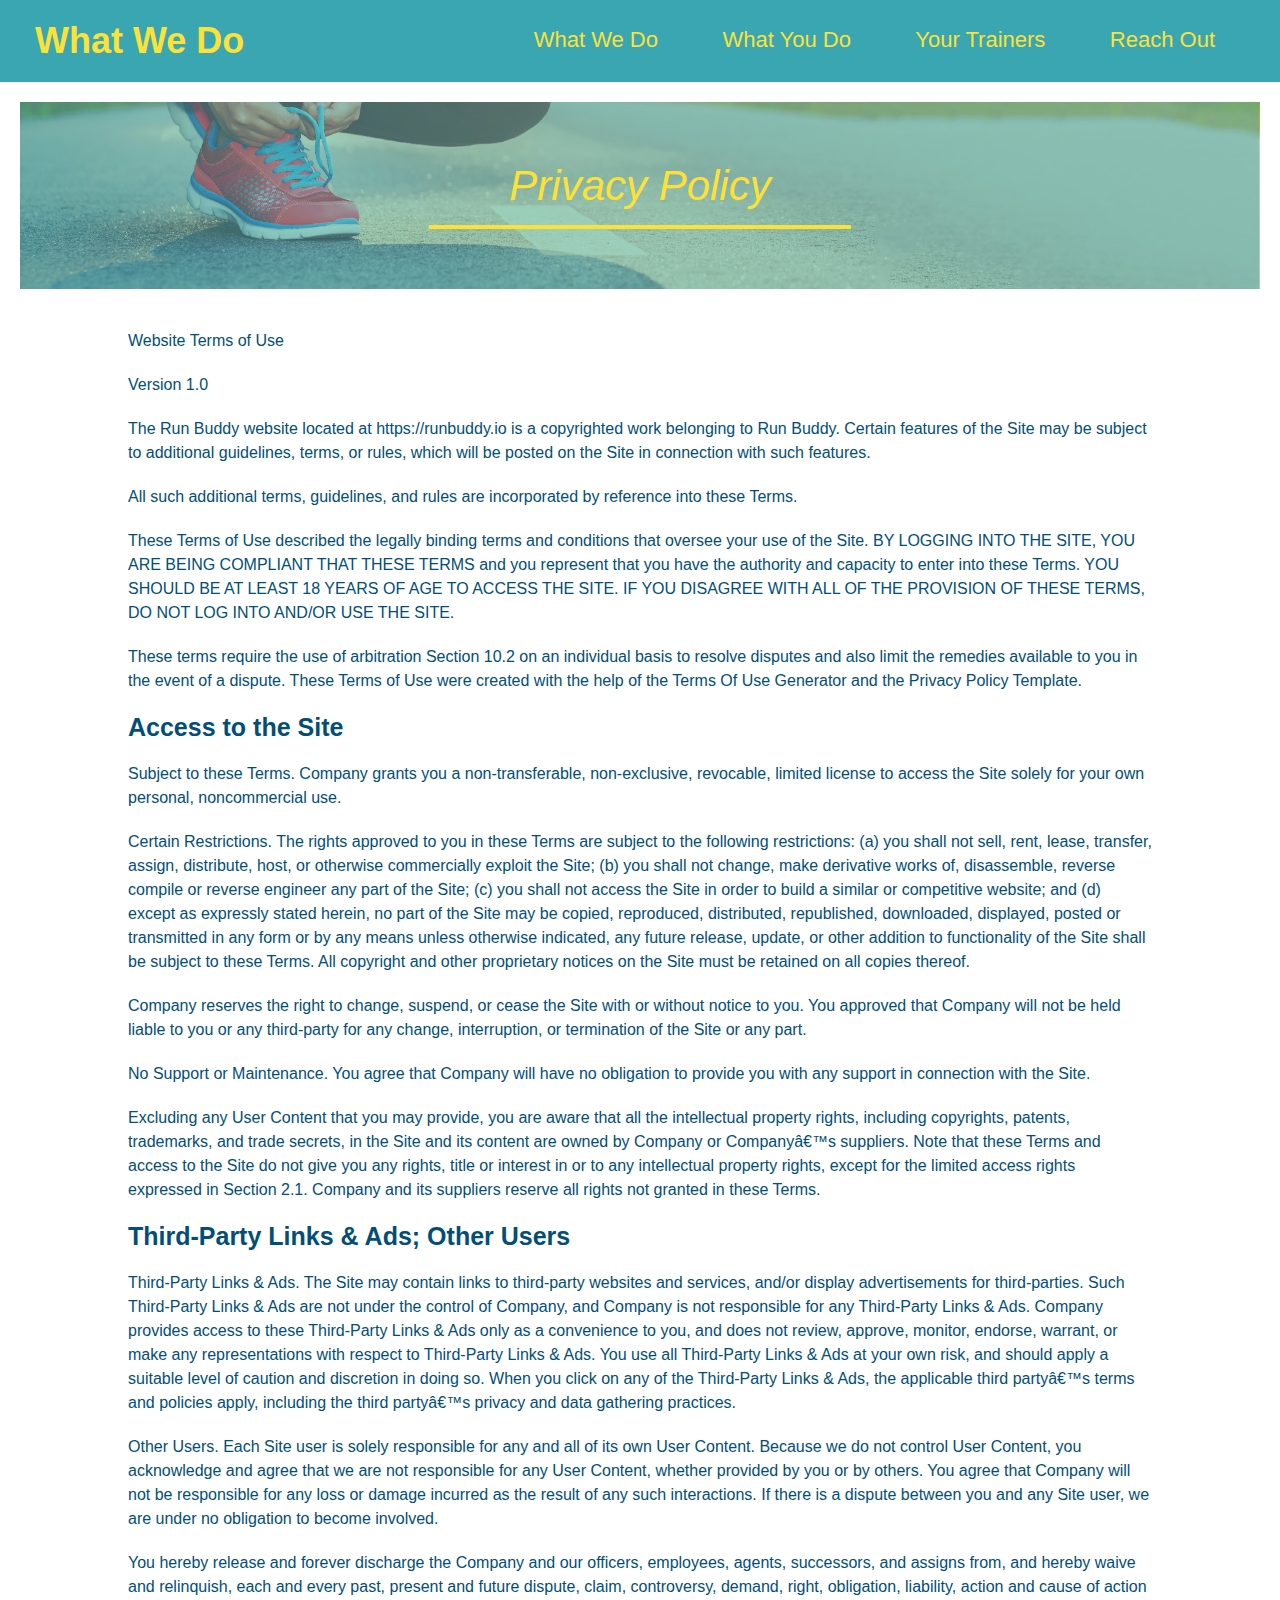
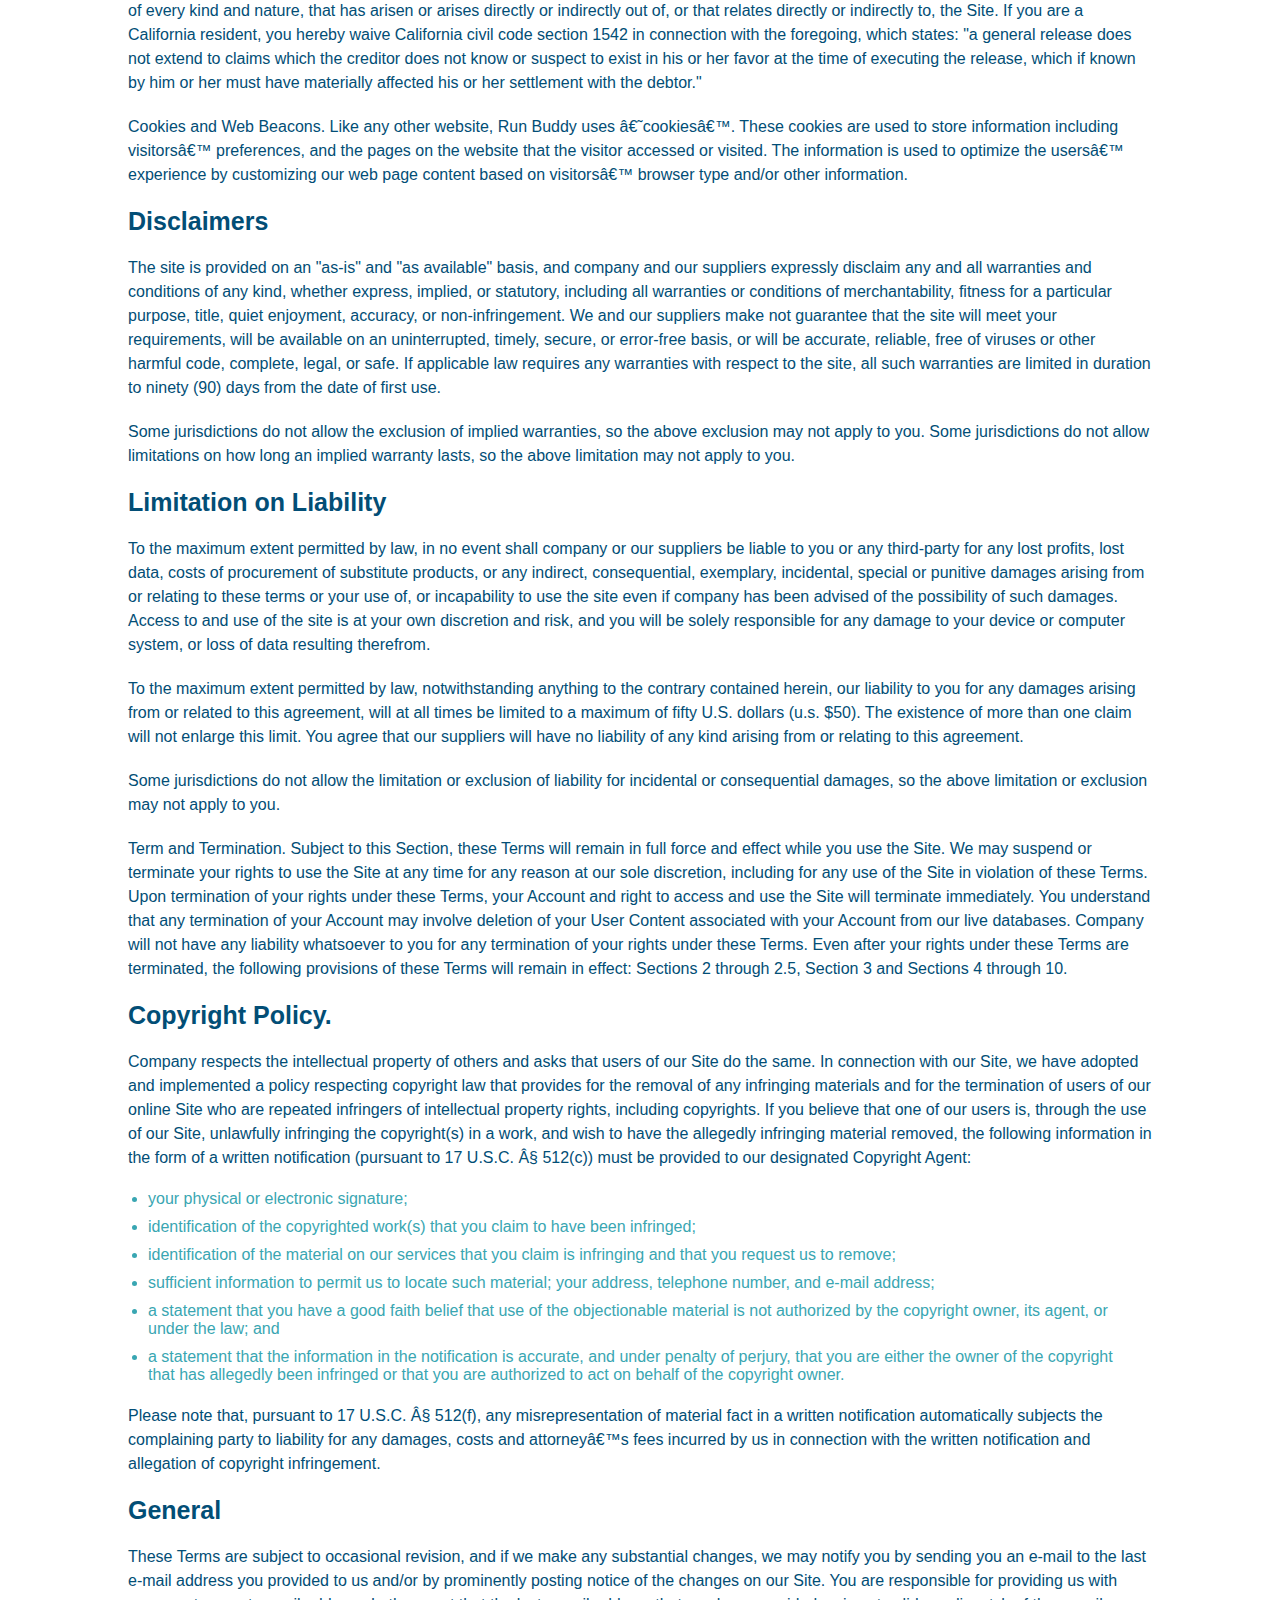
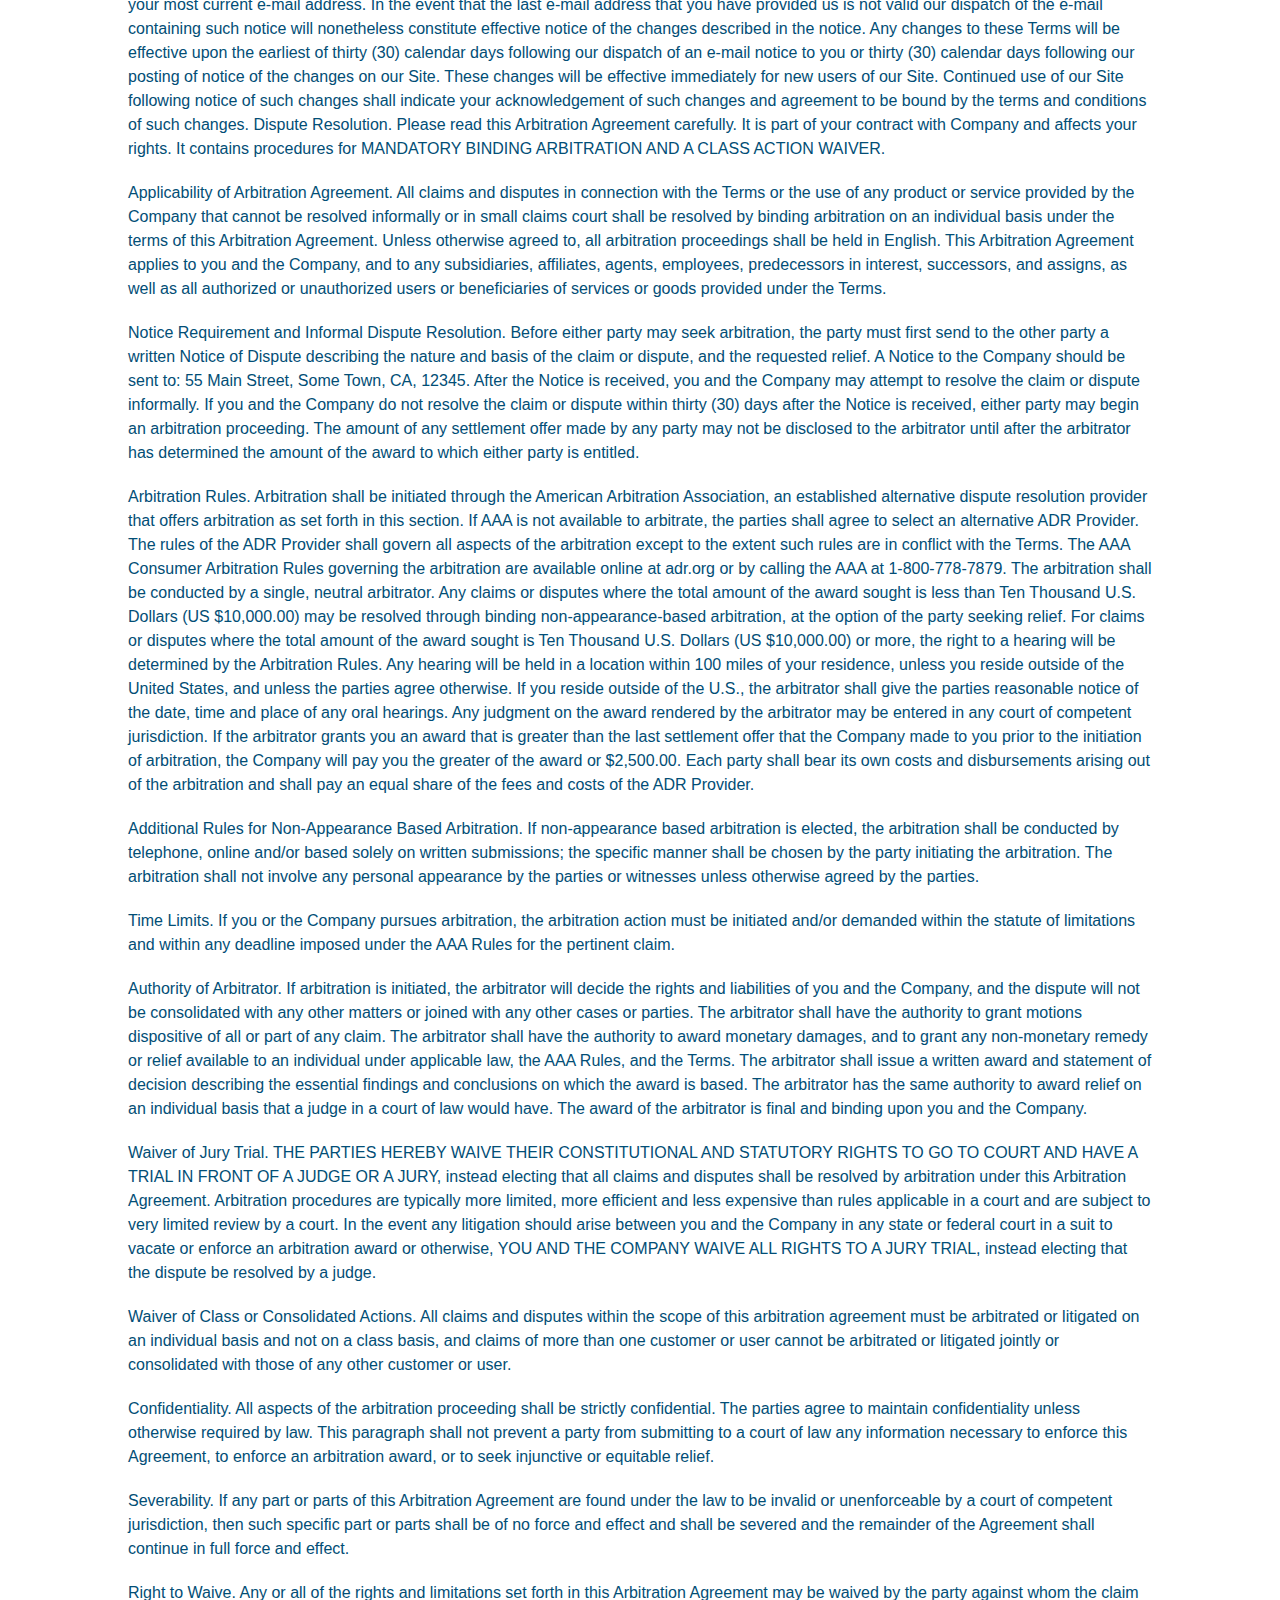
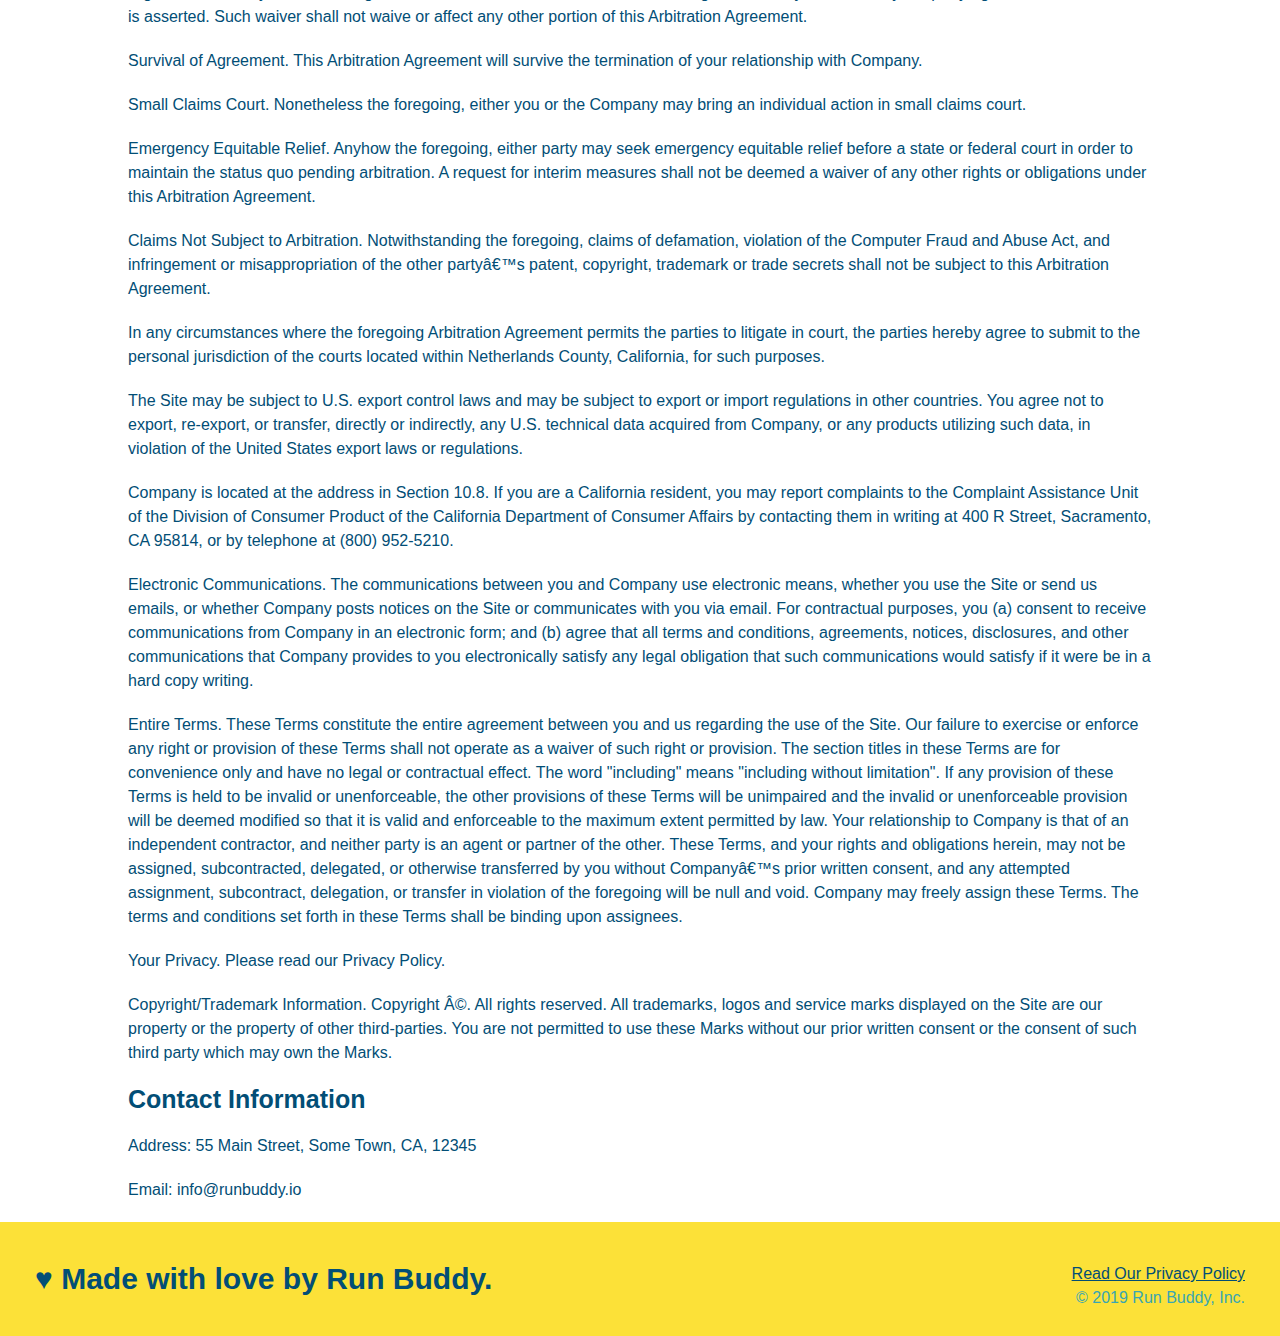
==== privacy-policy.html @ cafc3bd5 "privacy policy" ====
<!DOCTYPE html>
<html lang="en">
    <head>
      <link rel="stylesheet" href="./assets/css/style.css"/>
      <link rel="stylesheet" href="./assets/css/secondary-style.css"/>
        <meta charset="UTF-8" />
        <title>Privacy Policy - Run Buddy</title>
    </head>
    <body>
        <header>
            <h1>
                <a href="./index.html#what-we-do">What We Do</a>
            </h1>
            <nav>
                <!-- Unordered list element -->
                <ul>
                    <!-- List item element -->
                    <li>
                        <!-- Anchor element -->
                        <a href="./index.html#what-we-do">What We Do</a>
                    </li>

                    <li>
                        <a href="./index.html#what-you-do">What You Do</a>
                    </li>

                    <li>
                        <a href="./index.html#your-trainers">Your Trainers</a>
                    </li>

                    <li>
                        <a href="./index.html#reach-out">Reach Out</a>
                    </li>
                </ul>
            </nav>
        </header>

        <section class="hero">
            <h2 class="page-title">
                Privacy Policy
            </h2>
        </section>

        <article class="secondary-content">
            <p>
                Website Terms of Use
              </p>
        
              <p>
                Version 1.0
              </p>
        
              <p>
                The Run Buddy website located at https://runbuddy.io is a copyrighted work belonging to Run Buddy. Certain
                features of the Site may be subject to additional guidelines, terms, or rules, which will be posted on the Site
                in connection with such features.
              </p>
        
              <p>
                All such additional terms, guidelines, and rules are incorporated by reference into these Terms.
              </p>
        
              <p>
                These Terms of Use described the legally binding terms and conditions that oversee your use of the Site. BY
                LOGGING INTO THE SITE, YOU ARE BEING COMPLIANT THAT THESE TERMS and you represent that you have the authority
                and capacity to enter into these Terms. YOU SHOULD BE AT LEAST 18 YEARS OF AGE TO ACCESS THE SITE. IF YOU
                DISAGREE WITH ALL OF THE PROVISION OF THESE TERMS, DO NOT LOG INTO AND/OR USE THE SITE.
              </p>
        
              <p>
                These terms require the use of arbitration Section 10.2 on an individual basis to resolve disputes and also
                limit the remedies available to you in the event of a dispute. These Terms of Use were created with the help of
                the Terms Of Use Generator and the Privacy Policy Template.
              </p>
        
              <h3>
                Access to the Site
              </h3>
        
              <p>
                Subject to these Terms. Company grants you a non-transferable, non-exclusive, revocable, limited license to
                access the Site solely for your own personal, noncommercial use.
              </p>
        
              <p>
                Certain Restrictions. The rights approved to you in these Terms are subject to the following restrictions: (a)
                you shall not sell, rent, lease, transfer, assign, distribute, host, or otherwise commercially exploit the Site;
                (b) you shall not change, make derivative works of, disassemble, reverse compile or reverse engineer any part of
                the Site; (c) you shall not access the Site in order to build a similar or competitive website; and (d) except
                as expressly stated herein, no part of the Site may be copied, reproduced, distributed, republished, downloaded,
                displayed, posted or transmitted in any form or by any means unless otherwise indicated, any future release,
                update, or other addition to functionality of the Site shall be subject to these Terms. All copyright and other
                proprietary notices on the Site must be retained on all copies thereof.
              </p>
        
              <p>
                Company reserves the right to change, suspend, or cease the Site with or without notice to you. You approved
                that Company will not be held liable to you or any third-party for any change, interruption, or termination of
                the Site or any part.
              </p>
        
              <p>
                No Support or Maintenance. You agree that Company will have no obligation to provide you with any support in
                connection with the Site.
              </p>
        
              <p>
                Excluding any User Content that you may provide, you are aware that all the intellectual property rights,
                including copyrights, patents, trademarks, and trade secrets, in the Site and its content are owned by Company
                or Companyâ€™s suppliers. Note that these Terms and access to the Site do not give you any rights, title or
                interest in or to any intellectual property rights, except for the limited access rights expressed in Section
                2.1. Company and its suppliers reserve all rights not granted in these Terms.
              </p>
        
              <h3>
                Third-Party Links & Ads; Other Users
              </h3>
        
              <p>
                Third-Party Links & Ads. The Site may contain links to third-party websites and services, and/or display
                advertisements for third-parties. Such Third-Party Links & Ads are not under the control of Company, and Company
                is not responsible for any Third-Party Links & Ads. Company provides access to these Third-Party Links & Ads
                only as a convenience to you, and does not review, approve, monitor, endorse, warrant, or make any
                representations with respect to Third-Party Links & Ads. You use all Third-Party Links & Ads at your own risk,
                and should apply a suitable level of caution and discretion in doing so. When you click on any of the
                Third-Party Links & Ads, the applicable third partyâ€™s terms and policies apply, including the third partyâ€™s
                privacy and data gathering practices.
              </p>
        
              <p>
                Other Users. Each Site user is solely responsible for any and all of its own User Content. Because we do not
                control User Content, you acknowledge and agree that we are not responsible for any User Content, whether
                provided by you or by others. You agree that Company will not be responsible for any loss or damage incurred as
                the result of any such interactions. If there is a dispute between you and any Site user, we are under no
                obligation to become involved.
              </p>
        
              <p>
                You hereby release and forever discharge the Company and our officers, employees, agents, successors, and
                assigns from, and hereby waive and relinquish, each and every past, present and future dispute, claim,
                controversy, demand, right, obligation, liability, action and cause of action of every kind and nature, that has
                arisen or arises directly or indirectly out of, or that relates directly or indirectly to, the Site. If you are
                a California resident, you hereby waive California civil code section 1542 in connection with the foregoing,
                which states: "a general release does not extend to claims which the creditor does not know or suspect to exist
                in his or her favor at the time of executing the release, which if known by him or her must have materially
                affected his or her settlement with the debtor."
              </p>
        
              <p>
                Cookies and Web Beacons. Like any other website, Run Buddy uses â€˜cookiesâ€™. These cookies are used to store
                information including visitorsâ€™ preferences, and the pages on the website that the visitor accessed or visited.
                The information is used to optimize the usersâ€™ experience by customizing our web page content based on visitorsâ€™
                browser type and/or other information.
              </p>
        
              <h3>
                Disclaimers
              </h3>
        
              <p>
                The site is provided on an "as-is" and "as available" basis, and company and our suppliers expressly disclaim
                any and all warranties and conditions of any kind, whether express, implied, or statutory, including all
                warranties or conditions of merchantability, fitness for a particular purpose, title, quiet enjoyment, accuracy,
                or non-infringement. We and our suppliers make not guarantee that the site will meet your requirements, will be
                available on an uninterrupted, timely, secure, or error-free basis, or will be accurate, reliable, free of
                viruses or other harmful code, complete, legal, or safe. If applicable law requires any warranties with respect
                to the site, all such warranties are limited in duration to ninety (90) days from the date of first use.
              </p>
        
              <p>
                Some jurisdictions do not allow the exclusion of implied warranties, so the above exclusion may not apply to
                you. Some jurisdictions do not allow limitations on how long an implied warranty lasts, so the above limitation
                may not apply to you.
              </p>
        
              <h3>
                Limitation on Liability
              </h3>
        
              <p>
                To the maximum extent permitted by law, in no event shall company or our suppliers be liable to you or any
                third-party for any lost profits, lost data, costs of procurement of substitute products, or any indirect,
                consequential, exemplary, incidental, special or punitive damages arising from or relating to these terms or
                your use of, or incapability to use the site even if company has been advised of the possibility of such
                damages. Access to and use of the site is at your own discretion and risk, and you will be solely responsible
                for any damage to your device or computer system, or loss of data resulting therefrom.
              </p>
        
              <p>
                To the maximum extent permitted by law, notwithstanding anything to the contrary contained herein, our liability
                to you for any damages arising from or related to this agreement, will at all times be limited to a maximum of
                fifty U.S. dollars (u.s. $50). The existence of more than one claim will not enlarge this limit. You agree that
                our suppliers will have no liability of any kind arising from or relating to this agreement.
              </p>
        
              <p>
                Some jurisdictions do not allow the limitation or exclusion of liability for incidental or consequential
                damages, so the above limitation or exclusion may not apply to you.
              </p>
        
              <p>
                Term and Termination. Subject to this Section, these Terms will remain in full force and effect while you use
                the Site. We may suspend or terminate your rights to use the Site at any time for any reason at our sole
                discretion, including for any use of the Site in violation of these Terms. Upon termination of your rights under
                these Terms, your Account and right to access and use the Site will terminate immediately. You understand that
                any termination of your Account may involve deletion of your User Content associated with your Account from our
                live databases. Company will not have any liability whatsoever to you for any termination of your rights under
                these Terms. Even after your rights under these Terms are terminated, the following provisions of these Terms
                will remain in effect: Sections 2 through 2.5, Section 3 and Sections 4 through 10.
              </p>
        
              <h3>
                Copyright Policy.
              </h3>
        
              <p>
                Company respects the intellectual property of others and asks that users of our Site do the same. In connection
                with our Site, we have adopted and implemented a policy respecting copyright law that provides for the removal
                of any infringing materials and for the termination of users of our online Site who are repeated infringers of
                intellectual property rights, including copyrights. If you believe that one of our users is, through the use of
                our Site, unlawfully infringing the copyright(s) in a work, and wish to have the allegedly infringing material
                removed, the following information in the form of a written notification (pursuant to 17 U.S.C. Â§ 512(c)) must
                be provided to our designated Copyright Agent:
              </p>
        
              <ul>
                <li>
                  your physical or electronic signature;
                </li>
                <li>
                  identification of the copyrighted work(s) that you claim to have been infringed;
                </li>
                <li>
                  identification of the material on our services that you claim is infringing and that you request us to remove;
                </li>
                <li>
                  sufficient information to permit us to locate such material; your address, telephone number, and e-mail
                  address;
                </li>
                <li>
                  a statement that you have a good faith belief that use of the objectionable material is not authorized by the
                  copyright owner, its agent, or under the law; and
                </li>
                <li>
                  a statement that the information in the notification is accurate, and under penalty of perjury, that you are
                  either the owner of the copyright that has allegedly been infringed or that you are authorized to act on
                  behalf of the copyright owner.
                </li>
              </ul>
        
              <p>
                Please note that, pursuant to 17 U.S.C. Â§ 512(f), any misrepresentation of material fact in a written
                notification automatically subjects the complaining party to liability for any damages, costs and attorneyâ€™s
                fees incurred by us in connection with the written notification and allegation of copyright infringement.
              </p>
        
              <h3>
                General
              </h3>
        
              <p>
                These Terms are subject to occasional revision, and if we make any substantial changes, we may notify you by
                sending you an e-mail to the last e-mail address you provided to us and/or by prominently posting notice of the
                changes on our Site. You are responsible for providing us with your most current e-mail address. In the event
                that the last e-mail address that you have provided us is not valid our dispatch of the e-mail containing such
                notice will nonetheless constitute effective notice of the changes described in the notice. Any changes to these
                Terms will be effective upon the earliest of thirty (30) calendar days following our dispatch of an e-mail
                notice to you or thirty (30) calendar days following our posting of notice of the changes on our Site. These
                changes will be effective immediately for new users of our Site. Continued use of our Site following notice of
                such changes shall indicate your acknowledgement of such changes and agreement to be bound by the terms and
                conditions of such changes. Dispute Resolution. Please read this Arbitration Agreement carefully. It is part of
                your contract with Company and affects your rights. It contains procedures for MANDATORY BINDING ARBITRATION AND
                A CLASS ACTION WAIVER.
              </p>
        
              <p>
                Applicability of Arbitration Agreement. All claims and disputes in connection with the Terms or the use of any
                product or service provided by the Company that cannot be resolved informally or in small claims court shall be
                resolved by binding arbitration on an individual basis under the terms of this Arbitration Agreement. Unless
                otherwise agreed to, all arbitration proceedings shall be held in English. This Arbitration Agreement applies to
                you and the Company, and to any subsidiaries, affiliates, agents, employees, predecessors in interest,
                successors, and assigns, as well as all authorized or unauthorized users or beneficiaries of services or goods
                provided under the Terms.
              </p>
        
              <p>
                Notice Requirement and Informal Dispute Resolution. Before either party may seek arbitration, the party must
                first send to the other party a written Notice of Dispute describing the nature and basis of the claim or
                dispute, and the requested relief. A Notice to the Company should be sent to: 55 Main Street, Some Town, CA,
                12345. After the Notice is received, you and the Company may attempt to resolve the claim or dispute informally.
                If you and the Company do not resolve the claim or dispute within thirty (30) days after the Notice is received,
                either party may begin an arbitration proceeding. The amount of any settlement offer made by any party may not
                be disclosed to the arbitrator until after the arbitrator has determined the amount of the award to which either
                party is entitled.
              </p>
        
              <p>
                Arbitration Rules. Arbitration shall be initiated through the American Arbitration Association, an established
                alternative dispute resolution provider that offers arbitration as set forth in this section. If AAA is not
                available to arbitrate, the parties shall agree to select an alternative ADR Provider. The rules of the ADR
                Provider shall govern all aspects of the arbitration except to the extent such rules are in conflict with the
                Terms. The AAA Consumer Arbitration Rules governing the arbitration are available online at adr.org or by
                calling the AAA at 1-800-778-7879. The arbitration shall be conducted by a single, neutral arbitrator. Any
                claims or disputes where the total amount of the award sought is less than Ten Thousand U.S. Dollars (US
                $10,000.00) may be resolved through binding non-appearance-based arbitration, at the option of the party seeking
                relief. For claims or disputes where the total amount of the award sought is Ten Thousand U.S. Dollars (US
                $10,000.00) or more, the right to a hearing will be determined by the Arbitration Rules. Any hearing will be
                held in a location within 100 miles of your residence, unless you reside outside of the United States, and
                unless the parties agree otherwise. If you reside outside of the U.S., the arbitrator shall give the parties
                reasonable notice of the date, time and place of any oral hearings. Any judgment on the award rendered by the
                arbitrator may be entered in any court of competent jurisdiction. If the arbitrator grants you an award that is
                greater than the last settlement offer that the Company made to you prior to the initiation of arbitration, the
                Company will pay you the greater of the award or $2,500.00. Each party shall bear its own costs and
                disbursements arising out of the arbitration and shall pay an equal share of the fees and costs of the ADR
                Provider.
              </p>
        
              <p>
                Additional Rules for Non-Appearance Based Arbitration. If non-appearance based arbitration is elected, the
                arbitration shall be conducted by telephone, online and/or based solely on written submissions; the specific
                manner shall be chosen by the party initiating the arbitration. The arbitration shall not involve any personal
                appearance by the parties or witnesses unless otherwise agreed by the parties.
              </p>
        
              <p>
                Time Limits. If you or the Company pursues arbitration, the arbitration action must be initiated and/or demanded
                within the statute of limitations and within any deadline imposed under the AAA Rules for the pertinent claim.
              </p>
        
              <p>
                Authority of Arbitrator. If arbitration is initiated, the arbitrator will decide the rights and liabilities of
                you and the Company, and the dispute will not be consolidated with any other matters or joined with any other
                cases or parties. The arbitrator shall have the authority to grant motions dispositive of all or part of any
                claim. The arbitrator shall have the authority to award monetary damages, and to grant any non-monetary remedy
                or relief available to an individual under applicable law, the AAA Rules, and the Terms. The arbitrator shall
                issue a written award and statement of decision describing the essential findings and conclusions on which the
                award is based. The arbitrator has the same authority to award relief on an individual basis that a judge in a
                court of law would have. The award of the arbitrator is final and binding upon you and the Company.
              </p>
        
              <p>
                Waiver of Jury Trial. THE PARTIES HEREBY WAIVE THEIR CONSTITUTIONAL AND STATUTORY RIGHTS TO GO TO COURT AND HAVE
                A TRIAL IN FRONT OF A JUDGE OR A JURY, instead electing that all claims and disputes shall be resolved by
                arbitration under this Arbitration Agreement. Arbitration procedures are typically more limited, more efficient
                and less expensive than rules applicable in a court and are subject to very limited review by a court. In the
                event any litigation should arise between you and the Company in any state or federal court in a suit to vacate
                or enforce an arbitration award or otherwise, YOU AND THE COMPANY WAIVE ALL RIGHTS TO A JURY TRIAL, instead
                electing that the dispute be resolved by a judge.
              </p>
        
              <p>
                Waiver of Class or Consolidated Actions. All claims and disputes within the scope of this arbitration agreement
                must be arbitrated or litigated on an individual basis and not on a class basis, and claims of more than one
                customer or user cannot be arbitrated or litigated jointly or consolidated with those of any other customer or
                user.
              </p>
        
              <p>
                Confidentiality. All aspects of the arbitration proceeding shall be strictly confidential. The parties agree to
                maintain confidentiality unless otherwise required by law. This paragraph shall not prevent a party from
                submitting to a court of law any information necessary to enforce this Agreement, to enforce an arbitration
                award, or to seek injunctive or equitable relief.
              </p>
        
              <p>
                Severability. If any part or parts of this Arbitration Agreement are found under the law to be invalid or
                unenforceable by a court of competent jurisdiction, then such specific part or parts shall be of no force and
                effect and shall be severed and the remainder of the Agreement shall continue in full force and effect.
              </p>
        
              <p>
                Right to Waive. Any or all of the rights and limitations set forth in this Arbitration Agreement may be waived
                by the party against whom the claim is asserted. Such waiver shall not waive or affect any other portion of this
                Arbitration Agreement.
              </p>
        
              <p>
                Survival of Agreement. This Arbitration Agreement will survive the termination of your relationship with
                Company.
              </p>
        
              <p>
                Small Claims Court. Nonetheless the foregoing, either you or the Company may bring an individual action in small
                claims court.
              </p>
        
              <p>
                Emergency Equitable Relief. Anyhow the foregoing, either party may seek emergency equitable relief before a
                state or federal court in order to maintain the status quo pending arbitration. A request for interim measures
                shall not be deemed a waiver of any other rights or obligations under this Arbitration Agreement.
              </p>
        
              <p>
                Claims Not Subject to Arbitration. Notwithstanding the foregoing, claims of defamation, violation of the
                Computer Fraud and Abuse Act, and infringement or misappropriation of the other partyâ€™s patent, copyright,
                trademark or trade secrets shall not be subject to this Arbitration Agreement.
              </p>
        
              <p>
                In any circumstances where the foregoing Arbitration Agreement permits the parties to litigate in court, the
                parties hereby agree to submit to the personal jurisdiction of the courts located within Netherlands County,
                California, for such purposes.
              </p>
        
              <p>
                The Site may be subject to U.S. export control laws and may be subject to export or import regulations in other
                countries. You agree not to export, re-export, or transfer, directly or indirectly, any U.S. technical data
                acquired from Company, or any products utilizing such data, in violation of the United States export laws or
                regulations.
              </p>
        
              <p>
                Company is located at the address in Section 10.8. If you are a California resident, you may report complaints
                to the Complaint Assistance Unit of the Division of Consumer Product of the California Department of Consumer
                Affairs by contacting them in writing at 400 R Street, Sacramento, CA 95814, or by telephone at (800) 952-5210.
              </p>
        
              <p>
                Electronic Communications. The communications between you and Company use electronic means, whether you use the
                Site or send us emails, or whether Company posts notices on the Site or communicates with you via email. For
                contractual purposes, you (a) consent to receive communications from Company in an electronic form; and (b)
                agree that all terms and conditions, agreements, notices, disclosures, and other communications that Company
                provides to you electronically satisfy any legal obligation that such communications would satisfy if it were be
                in a hard copy writing.
              </p>
        
              <p>
                Entire Terms. These Terms constitute the entire agreement between you and us regarding the use of the Site. Our
                failure to exercise or enforce any right or provision of these Terms shall not operate as a waiver of such right
                or provision. The section titles in these Terms are for convenience only and have no legal or contractual
                effect. The word "including" means "including without limitation". If any provision of these Terms is held to be
                invalid or unenforceable, the other provisions of these Terms will be unimpaired and the invalid or
                unenforceable provision will be deemed modified so that it is valid and enforceable to the maximum extent
                permitted by law. Your relationship to Company is that of an independent contractor, and neither party is an
                agent or partner of the other. These Terms, and your rights and obligations herein, may not be assigned,
                subcontracted, delegated, or otherwise transferred by you without Companyâ€™s prior written consent, and any
                attempted assignment, subcontract, delegation, or transfer in violation of the foregoing will be null and void.
                Company may freely assign these Terms. The terms and conditions set forth in these Terms shall be binding upon
                assignees.
              </p>
        
              <p>
                Your Privacy. Please read our Privacy Policy.
              </p>
        
              <p>
                Copyright/Trademark Information. Copyright Â©. All rights reserved. All trademarks, logos and service marks
                displayed on the Site are our property or the property of other third-parties. You are not permitted to use
                these Marks without our prior written consent or the consent of such third party which may own the Marks.
              </p>
        
              <h3>
                Contact Information
              </h3>
        
              <p>
                Address: 55 Main Street, Some Town, CA, 12345
              </p>
        
              <p>
                Email: info@runbuddy.io
              </p>
        </article>
        
        <!-- footer -->
        <footer>
            <h2> &#9829; Made with love by Run Buddy.</h2>
            <div>
                <a href="#">Read Our Privacy Policy</a><br />
                &copy; 2019 Run Buddy, Inc.
            </div>
        </footer>
    </body>
</html>
---- assets/css/style.css ----
* {
    margin: 0;
    padding: 0;
    box-sizing: border-box;
}

body {
    color: #39a6b2;
    font-family: Helvetica, Arial, sans-serif;
}

/* apply styles to <header> */

header {
    padding: 20px 35px;
    background-color: #39a6b2
}

header h1 {
    font-weight: bold;
    font-size: 36px;
    color: #fce138;
    margin: 0;
}

header a {
    text-decoration: none;
    color: #fce138;
}

header nav {
    float: right;
    margin: 7px 0;
}

header nav ul li {
    display: inline;
}

header nav ul li a {
    margin: 0 30px;
    font-weight: lighter;
    font-size: 22px;
}

header h1 {
    font-weight: bold;
    font-size: 36px;
    color: #fce138;
    margin: 0;
    display: inline;
}

footer {
    background: #fce138;
    width: 100%;
    padding: 40px 35px;
}

footer h2 {
    display: inline;
    color: #024e76;
    font-size: 30px;
    margin: 0;
}

footer div {
    float: right;
    line-height: 1.5;
    text-align: right;
}

footer a {
    color: #024e76;
}

section {
    padding: 60px;
}

/* Hero Style Start */
.hero {
    background-image: url("../images/hero-bg.jpeg");
    height: 600px;
    background-size: cover;
    background-position: center;
    position: relative;
}

.hero-form {
    background-color: #fce138;
    padding: 20px;
    width: 500px;
    color: #024e76;
}

.hero-form {
    border: solid 3px #024e76;
}

.hero-form {
    border: 3px solid #024e76;
    background-color: #fce138;
    padding: 20px;
    width: 500px;
    color: #024e76;
    position: absolute;
    bottom: 120px;
    right: 140px;
}

.hero-form h3 {
    font-size: 24px;
    margin: 0
}

.hero-form p {
    margin: 5px 0 15px 0;
}

.form-input {
    border: 1px solid #024e76;
    display: block;
    padding: 7px 15px;
    font-size: 16px;
    color: #024e76;
    width: 100%;
    margin-bottom: 15px;
}

.hero-form label {
    margin: 0 5px;
}

.hero-form button {
    background-color: #024e76;
    color: #fce138;
    border: none;
    padding: 10px 20px;
    font-size: 16px;
}
/* HERO STYLES END*/

.intro {
    text-align: center;
}

.intro p {
    line-height: 1.7;
    color: #39a6b2;
    width: 80%;
    font-size: 20px;
}

.intro p {
    margin: 0 auto;
}

.steps {
    text-align: center;
    background: #fce138;
}

.section-title {
    font-size: 55px;
    color: #024e76;
    margin-bottom: 35px;
    padding: 0 100px 20px 100px;
    display: inline-block;
    border-bottom: 3px solid;
}

.primary-border {
    border-color: #fce138;
}

.secondary-border {
    border-color: #39a6b2;
}

.steps div {
    margin-bottom: 80px;
}

.steps img {
    width: 15%;
    margin: 10px 0;
}

.steps h3 {
    color: #024e76;
    font-size: 46px;
    margin-top: 10px;
}

.steps p {
    color: #39a6b2;
    font-size: 23px;
}

.steps span {
    font-size: 38px;
}

.trainers {
    text-align: center;
}

.trainer {
    width: 900px;
    margin: 0 auto 30px auto;
    background: #024e76;
    color: #fce138;
    overflow: auto;
}

.trainer img {
    width: 250px;
    float: left;
}

.trainer-bio {
    padding: 35px;
    float: right;
    width: 650px;
}

.text-left {
    text-align: left;
}

.text-right {
    text-align: right;
}

.trainer-bio h3 {
    font-size: 32px;
    margin-bottom: 8px;
}

.trainer-bio h4 {
    font-weight: lighter;
    font-size: 26px;
    margin-bottom: 25px;
}

.trainer-bio p {
    font-size: 17px;
    line-height: 1.3;
}

.contact {
    background-color: #024e76;
    text-align: center;
}
/* Reach Out Styles Start */
.contact {
    text-align: center;
    background: #024e76;
}

.contact h2 {
    color: #fce138;
}

.contact-info iframe {
    width: 400px;
    height: 400px;
}

.contact-info div {
    width: 410px;
    display: inline-block;
    vertical-align: top;
    text-align: left;
    margin: 30px 0 0 60px;
    color: white;
}

.contact-info h3 {
    color: #fce138;
    font-size: 32px;
}

.contact-info p, .contact-info address {
    margin: 20px 0;
    line-height: 1.5;
    font-size: 20px;
    font-style: normal;
}

.contact-info a {
    color: #fce138;
}

/* REACH OUT STYLES END */ 

/* homepage hero */
.hero {
    margin: 20px;
    background-color: white;
    font-size: 20px;
    color: blue;
}

/* secondary page hero */
.hero-secondary {
    margin: 20px; 
    background-color: black;
    font-size: 20px;
    color: red;
}
---- assets/css/secondary-style.css ----
.hero {
    background-position: bottom;
    height: auto;
    text-align: center;
    margin-bottom: 40px;
}

.page-title {
    color: #fce138;
    display: inline-block;
    border-bottom: 4px solid #fce138;
    padding: 0 80px 15px 80px;
    font-weight: normal;
    font-size: 42px;
    font-style: italic;
}

.secondary-content {
    width: 80%;
    margin: 0 auto;
    color: #024e76;
}

.secondary-content h3 {
    font-size: 25px;
    margin: 20px 0;
}

.secondary-content p {
    font-size: 16px;
    line-height: 1.5;
    margin: 20px 0;
}

.secondary-content ul {
    margin: 15px 20px;
}

.secondary-content ul li {
    color: #39a6b2;
    margin: 10px 0
}
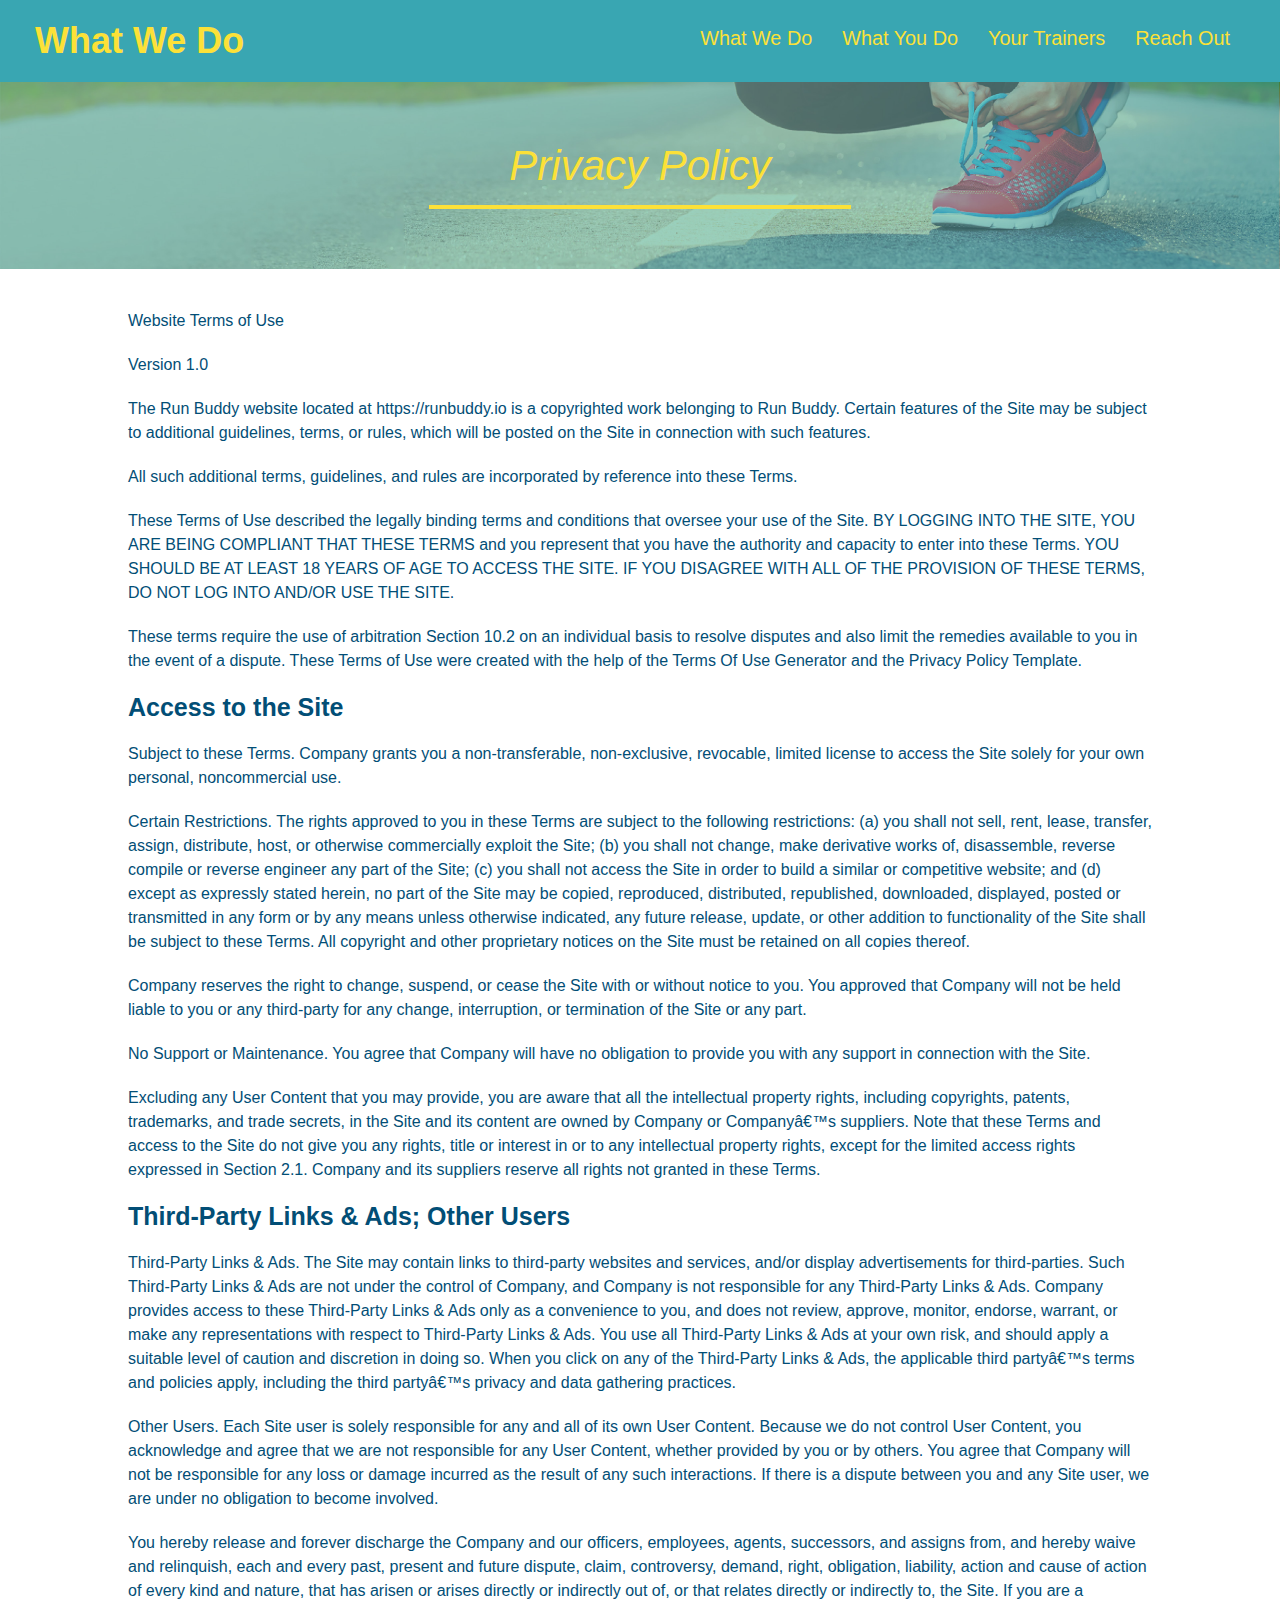
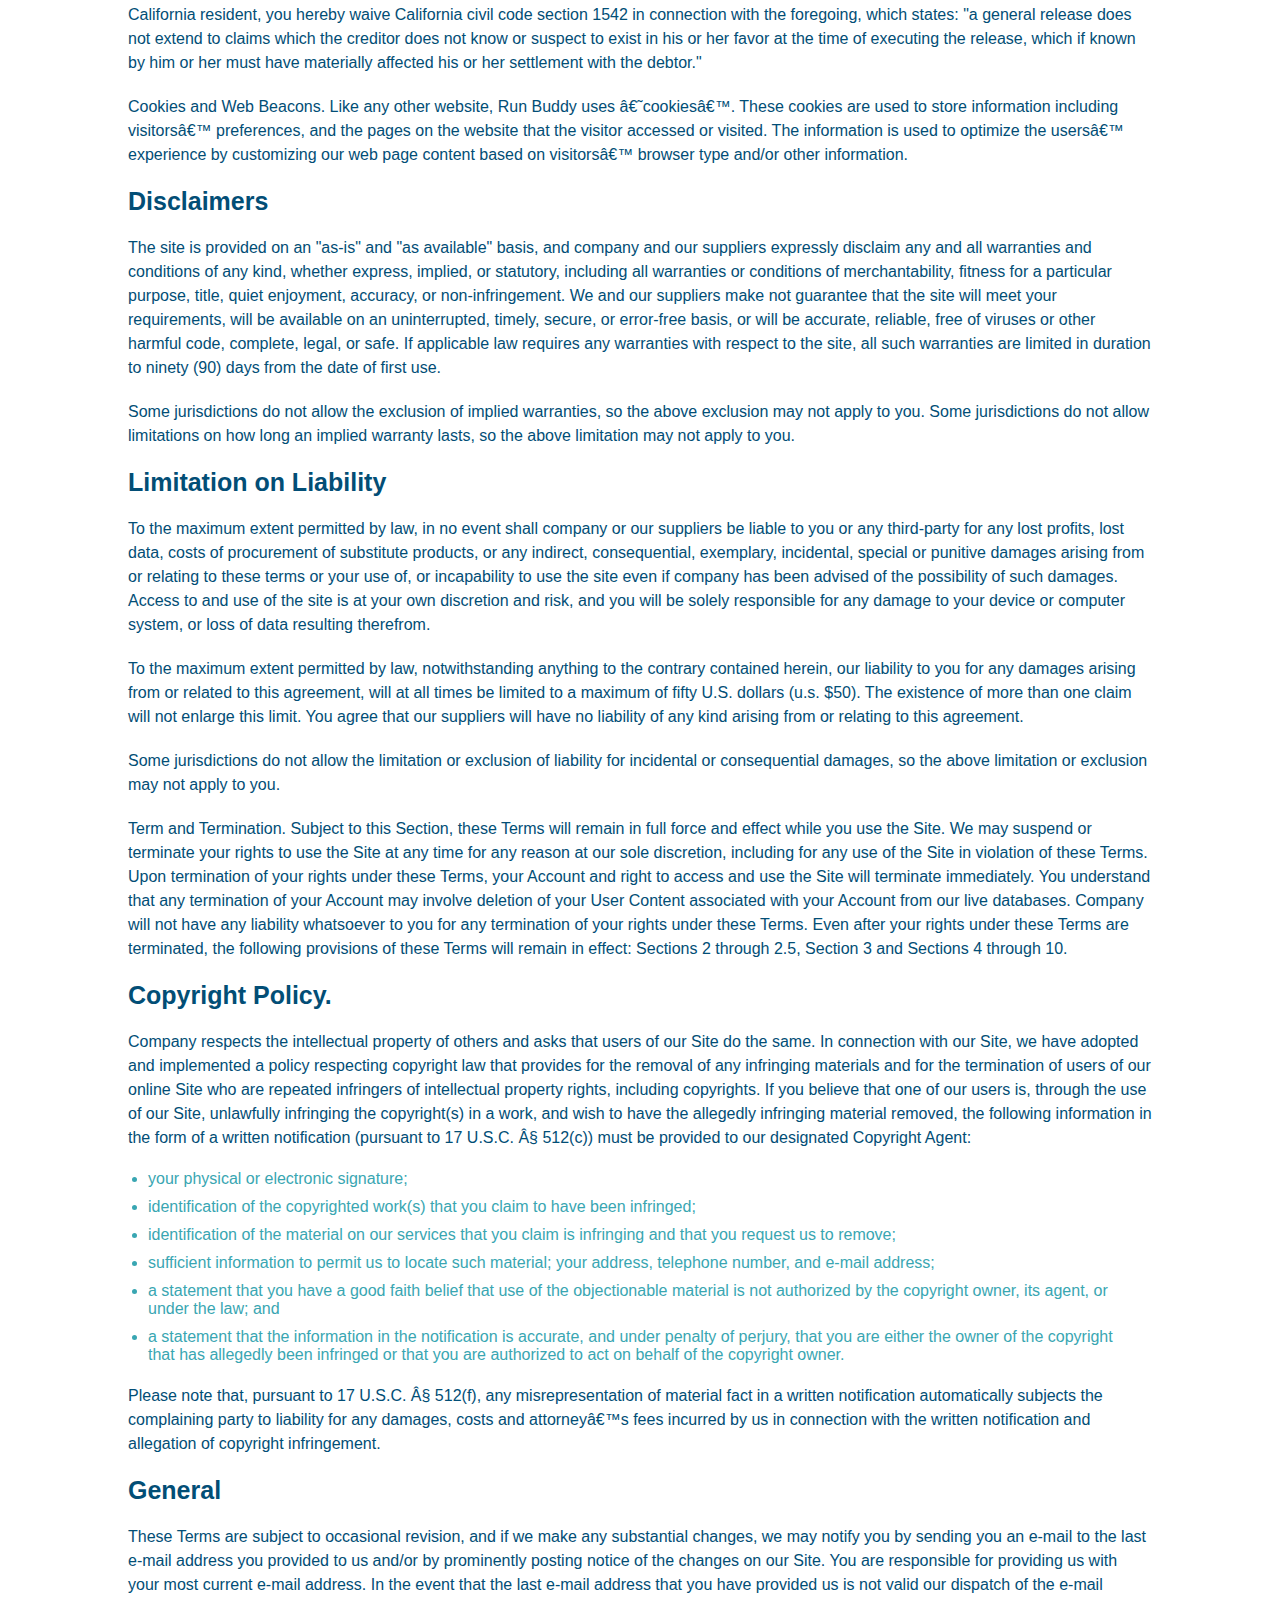
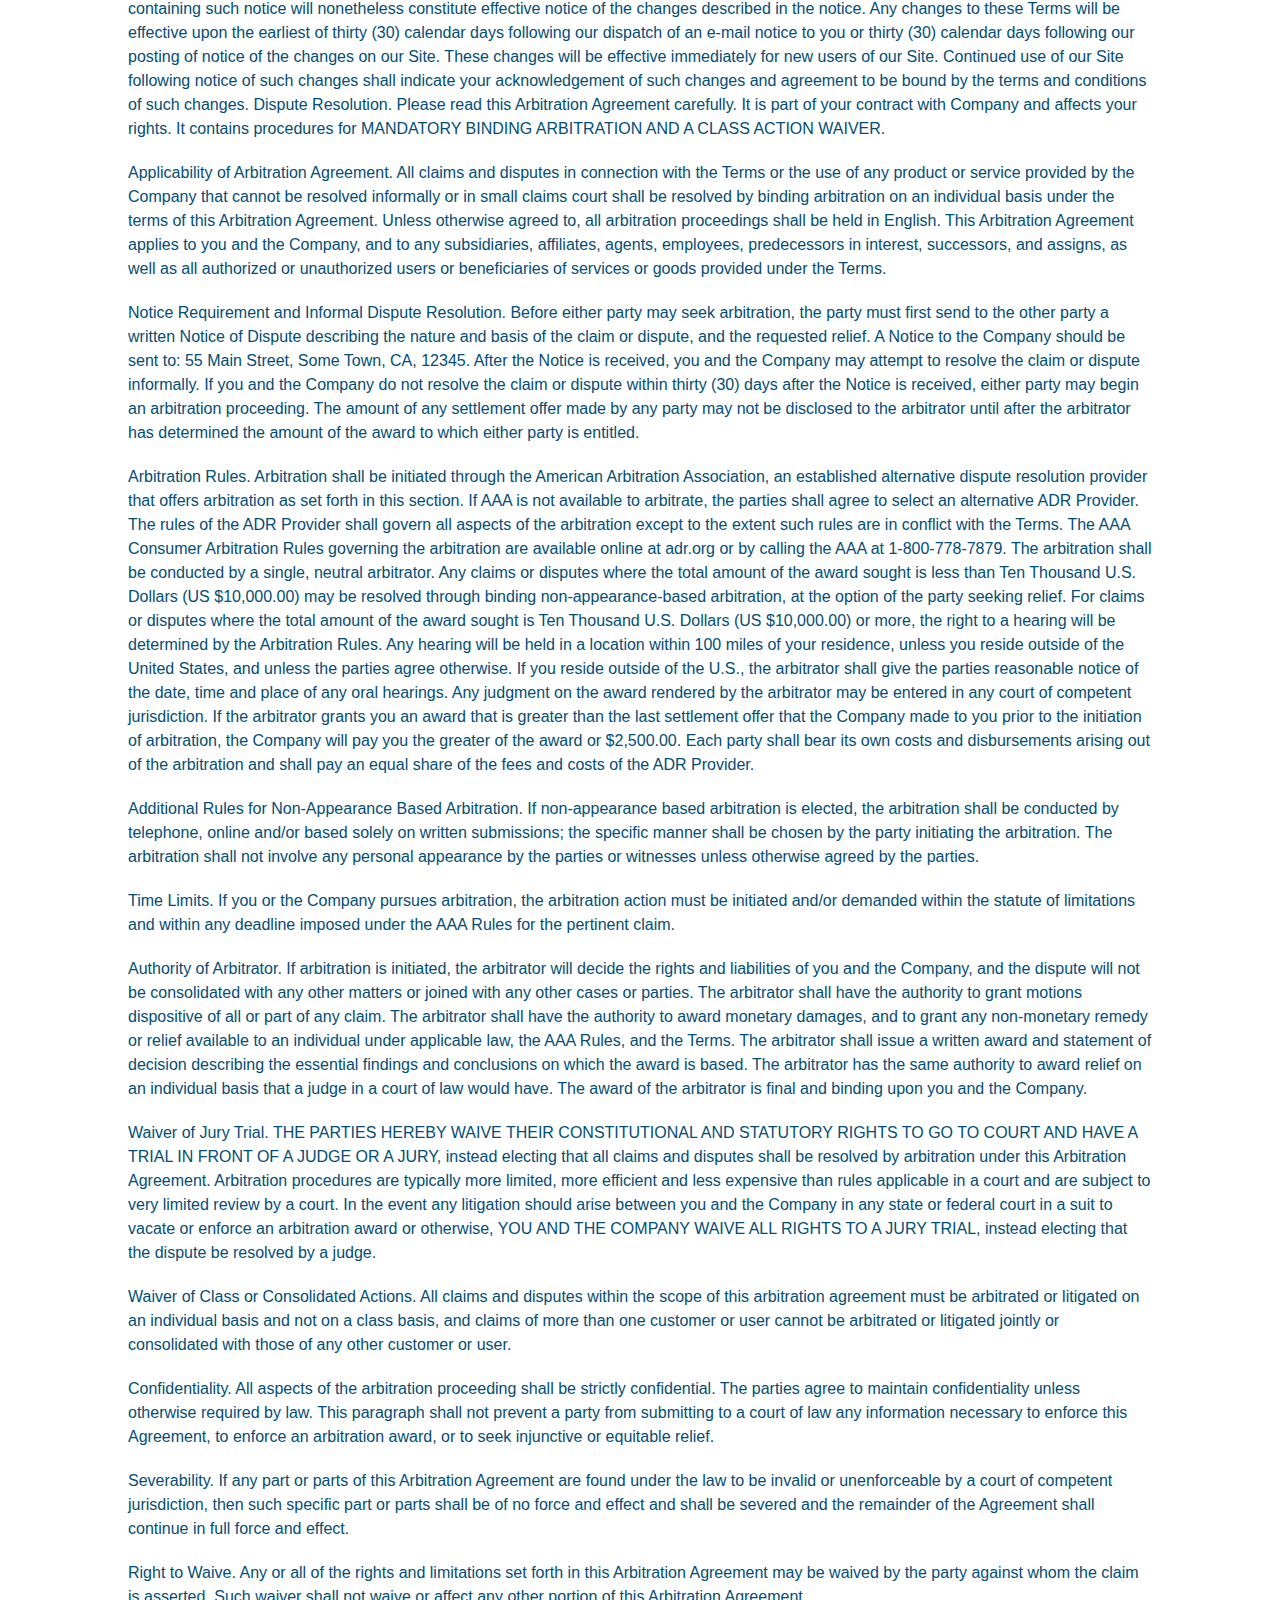
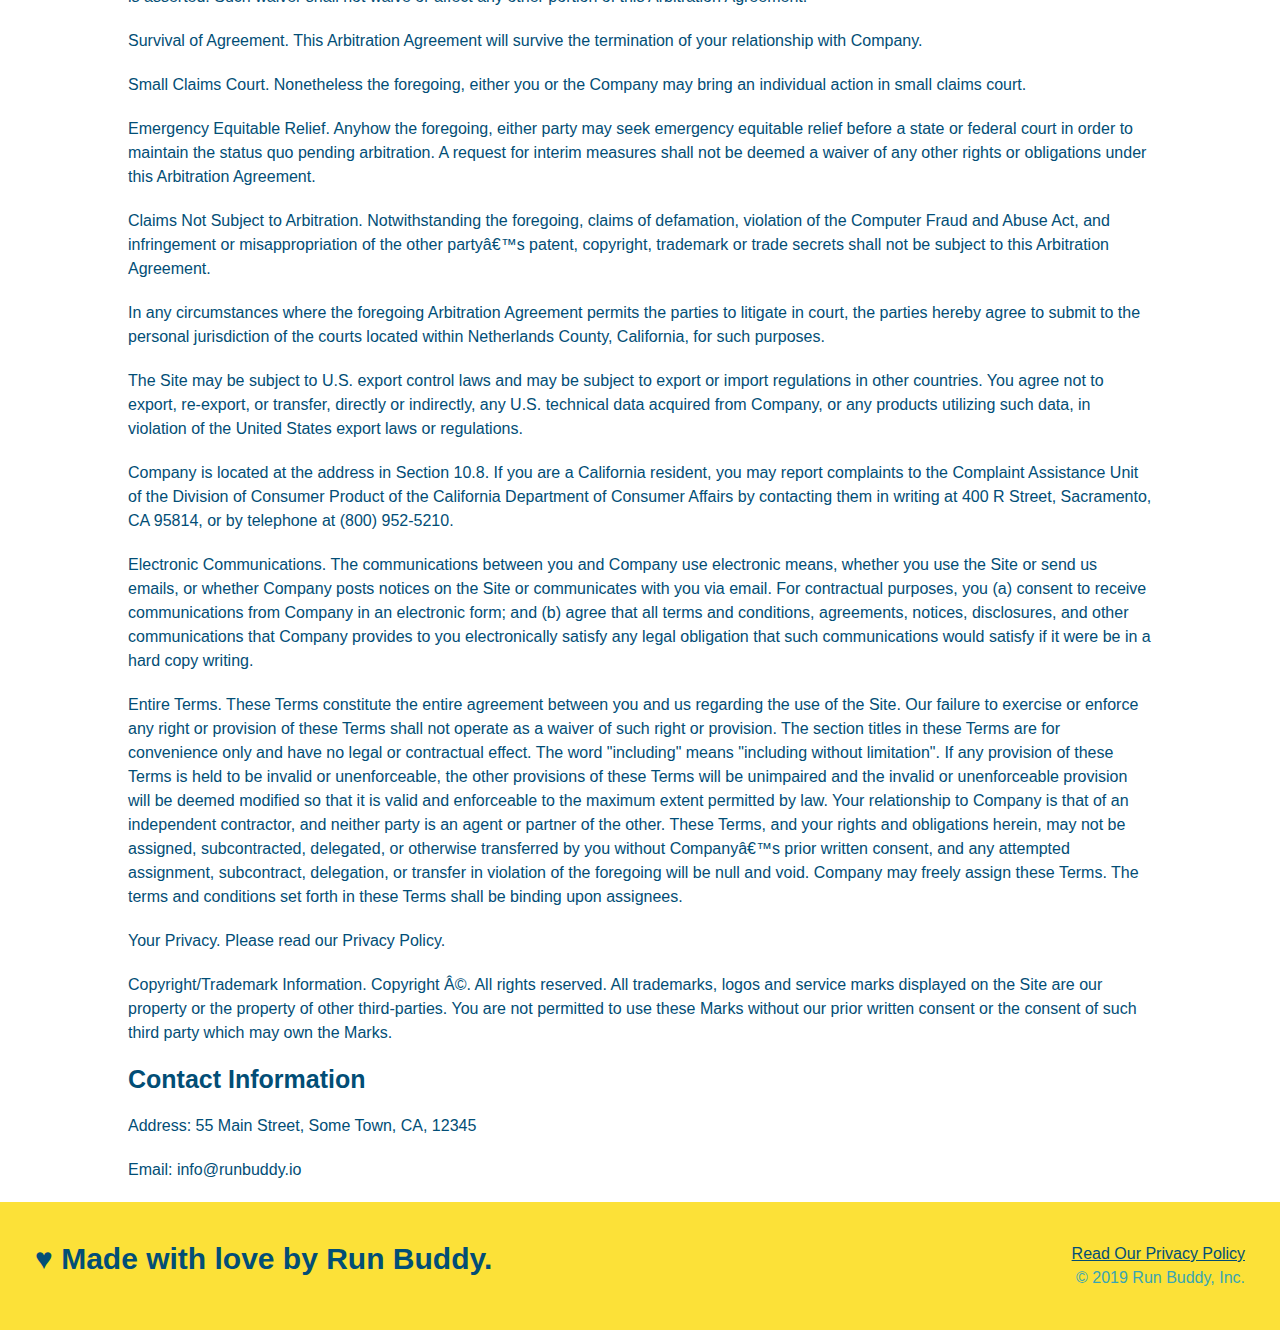
==== commit 4f9ab822: "media queries" ====
--- a/privacy-policy.html
+++ b/privacy-policy.html
@@ -1,6 +1,7 @@
 <!DOCTYPE html>
 <html lang="en">
     <head>
+      <meta name="viewport" content="width=device-width, initial-scale=1.0" />
       <link rel="stylesheet" href="./assets/css/style.css"/>
       <link rel="stylesheet" href="./assets/css/secondary-style.css"/>
         <meta charset="UTF-8" />
--- a/assets/css/style.css
+++ b/assets/css/style.css
@@ -13,7 +13,10 @@
 
 header {
     padding: 20px 35px;
-    background-color: #39a6b2
+    background-color: #39a6b2;
+    display: flex;
+    justify-content: space-between;
+    flex-wrap: wrap;
 }
 
 header h1 {
@@ -29,18 +32,21 @@
 }
 
 header nav {
-    float: right;
     margin: 7px 0;
 }
 
-header nav ul li {
-    display: inline;
+header nav ul {
+    display: flex;
+    flex-wrap: wrap;
+    justify-content: space-between;
+    align-items: center;
+    list-style: none;
 }
 
 header nav ul li a {
-    margin: 0 30px;
+    margin: 10px 15px;
     font-weight: lighter;
-    font-size: 22px;
+    font-size: 1.55vw;
 }
 
 header h1 {
@@ -48,24 +54,25 @@
     font-size: 36px;
     color: #fce138;
     margin: 0;
-    display: inline;
+
 }
 
 footer {
     background: #fce138;
     width: 100%;
     padding: 40px 35px;
+    display: flex;
+    justify-content: space-between;
+    flex-wrap: wrap;
 }
 
 footer h2 {
-    display: inline;
     color: #024e76;
     font-size: 30px;
     margin: 0;
 }
 
 footer div {
-    float: right;
     line-height: 1.5;
     text-align: right;
 }
@@ -81,10 +88,27 @@
 /* Hero Style Start */
 .hero {
     background-image: url("../images/hero-bg.jpeg");
-    height: 600px;
     background-size: cover;
     background-position: center;
-    position: relative;
+    display: flex;
+    justify-content: center;
+    flex-wrap: wrap;
+    align-items: flex-start;
+}
+
+.hero-cta {
+    width: 35%;
+    text-align: right;
+    margin: 3.5%;
+    color: #fff;
+    font-size: 18px;
+    line-height: 1.2;
+}
+
+.hero-cta h2 {
+    font-style: italic;
+    font-size: 55px;
+    color: #fce138;
 }
 
 .hero-form {
@@ -102,16 +126,14 @@
     border: 3px solid #024e76;
     background-color: #fce138;
     padding: 20px;
-    width: 500px;
-    color: #024e76;
-    position: absolute;
-    bottom: 120px;
-    right: 140px;
+    color: #024e76;
+    width: 40%;
+    margin: 3.5%;
 }
 
 .hero-form h3 {
     font-size: 24px;
-    margin: 0
+    margin: 0;
 }
 
 .hero-form p {
@@ -141,15 +163,14 @@
 }
 /* HERO STYLES END*/
 
-.intro {
-    text-align: center;
-}
+
 
 .intro p {
     line-height: 1.7;
     color: #39a6b2;
     width: 80%;
     font-size: 20px;
+    text-align: center;
 }
 
 .intro p {
@@ -157,17 +178,17 @@
 }
 
 .steps {
+    background: #fce138;
+}
+
+.section-title {
+    font-size: 48px;
+    color: #024e76;
+    border-bottom: 3px solid;
+    padding-bottom: 20px;
     text-align: center;
-    background: #fce138;
-}
-
-.section-title {
-    font-size: 55px;
-    color: #024e76;
-    margin-bottom: 35px;
-    padding: 0 100px 20px 100px;
-    display: inline-block;
-    border-bottom: 3px solid;
+    margin: 0 auto 35px auto;
+    width: 50%;
 }
 
 .primary-border {
@@ -178,80 +199,96 @@
     border-color: #39a6b2;
 }
 
-.steps div {
-    margin-bottom: 80px;
-}
-
-.steps img {
-    width: 15%;
-    margin: 10px 0;
-}
-
-.steps h3 {
+.step h3 {
     color: #024e76;
     font-size: 46px;
-    margin-top: 10px;
-}
-
-.steps p {
+    flex: 1 30%;
+}
+
+.step-info {
+    flex: 2 70%;
+    display: flex;
+    flex-wrap: wrap;
+    align-items: center;
+}
+
+.step-img {
+    flex: 1 12%;
+    margin-right: 20px;
+}
+
+.step-img img {
+    max-width: 100%;
+}
+
+.step-text {
+    flex: 12;
+}
+
+.step-text p {
     color: #39a6b2;
-    font-size: 23px;
-}
-
-.steps span {
-    font-size: 38px;
+    font-size: 18px;
+}
+
+.step-text h4 {
+    font-size: 26px;
+    line-height: 1.5;
+    color: #024e76;
+}
+
+.step {
+    margin: 50px auto;
+    padding-bottom: 50px;
+    width: 80%;
+    border-bottom: 1px solid #39a6b2;
+    display: flex;
+    flex-wrap: wrap;
+    align-items: center;
+    justify-content: space-between;
 }
 
 .trainers {
-    text-align: center;
-}
+    width: 100%;
+    margin: 0 auto;
+    display: flex;
+    flex-wrap: wrap;
+    justify-content: space-around;
+}
+
 
 .trainer {
-    width: 900px;
-    margin: 0 auto 30px auto;
+    margin: 20px;
     background: #024e76;
     color: #fce138;
-    overflow: auto;
-}
+    flex: 1;
+}
+
 
 .trainer img {
-    width: 250px;
-    float: left;
+    width: 100%;
 }
 
 .trainer-bio {
-    padding: 35px;
-    float: right;
-    width: 650px;
-}
-
-.text-left {
-    text-align: left;
-}
-
-.text-right {
-    text-align: right;
+    padding: 25px;
+    line-height: 1.3;
 }
 
 .trainer-bio h3 {
-    font-size: 32px;
-    margin-bottom: 8px;
+    font-size: 28px;
 }
 
 .trainer-bio h4 {
     font-weight: lighter;
-    font-size: 26px;
-    margin-bottom: 25px;
+    font-size: 22px;
+    margin-bottom: 15px;
 }
 
 .trainer-bio p {
     font-size: 17px;
-    line-height: 1.3;
 }
 
 .contact {
     background-color: #024e76;
-    text-align: center;
 }
 /* Reach Out Styles Start */
 .contact {
@@ -259,21 +296,21 @@
     background: #024e76;
 }
 
+.contact-info {
+    display: flex;
+    justify-content: space-between;
+    flex-wrap: wrap;
+}
+
 .contact h2 {
     color: #fce138;
 }
 
 .contact-info iframe {
-    width: 400px;
     height: 400px;
 }
 
 .contact-info div {
-    width: 410px;
-    display: inline-block;
-    vertical-align: top;
-    text-align: left;
-    margin: 30px 0 0 60px;
     color: white;
 }
 
@@ -285,19 +322,39 @@
 .contact-info p, .contact-info address {
     margin: 20px 0;
     line-height: 1.5;
-    font-size: 20px;
+    font-size: 16px;
     font-style: normal;
 }
 
 .contact-info a {
     color: #fce138;
+}
+
+.contact-form input, .contact-form textarea {
+    border: 1px solid #024e76;
+    display: block;
+    padding: 7px 15px;
+    font-size: 16px;
+    color: #024e76;
+    width: 100%;
+    margin-bottom: 15px;
+    margin-top: 5px;
+}
+
+.contact-form button {
+    width: 100%;
+    border: none;
+    background: #fce138;
+    color: #024e76;
+    text-align: center;
+    padding: 15px 0;
+    font-size: 16px;
 }
 
 /* REACH OUT STYLES END */ 
 
 /* homepage hero */
 .hero {
-    margin: 20px;
     background-color: white;
     font-size: 20px;
     color: blue;
@@ -311,3 +368,114 @@
     color: red;
 }
 
+/* MEDIA QUERY FOR SMALLER DESKTOP SCREENS AND SMALLER */
+@media screen and (max-width: 980px) {
+    /*this will be applied on any screen smaller than 980px */
+    header {
+        padding-bottom: 0;
+        justify-content: center;
+    }
+
+    header h1 {
+        width: 100%;
+        text-align: center;
+    }
+    
+    header nav ul {
+        margin-top: 20px;
+        width: 100%;
+        justify-content: center;
+    }
+
+    header nav ul li a {
+        font-size: 20px;
+    }
+
+    footer h2, footer div {
+        text-align: center;
+        width: 100%;
+    }
+
+    .hero-cta, .hero-form {
+        width: 100%;
+    }
+
+    .hero-cta {
+        text-align: center;
+    }
+
+    .section-title {
+        width: 80%;
+    }
+
+    .trainer {
+        flex: 0 70%;
+    }
+
+    .contact-info iframe {
+        flex: 1 100%;
+    }
+}
+
+/* MEDIA QUERY FOR TABLETS AND SMALLER */
+@media screen and (max-width: 768px) {
+    /* this will be applied on any screen between 768px and 575px */
+    section {
+        padding: 30px 15px;
+    }
+
+    .step h3 {
+        flex: 1 100%;
+        text-align: center;
+    }
+
+    .step-info {
+        flex: 2 100%;
+        text-align: center;
+        justify-content: center;
+    }
+
+    .step-img {
+        flex: 0 32%;
+        margin-right: 0;
+        margin-top: 15px;
+        margin-bottom: 15px;
+    }
+
+    .step-text {
+        flex: 100%;
+    }
+
+}
+
+/* MEDIA QUERY FOR MOBILE PHONES AND SMALLER */
+@media screen and (max-width: 575px) {
+        /* this will be applied on any screen smaller than 575px */
+        .hero-form button {
+            width: 100%;
+        }
+
+        .section-title {
+            width: 95%;
+        }
+
+        .intro p {
+            width: 100%;
+        }
+
+        .trainer {
+            flex: 0 100%;
+        }
+
+        .contact-info {
+            text-align: center;
+        }
+
+        .contact-info > * {
+            flex: 0 100%;
+        }
+
+        .contact-form {
+            order: 3;
+        }
+}